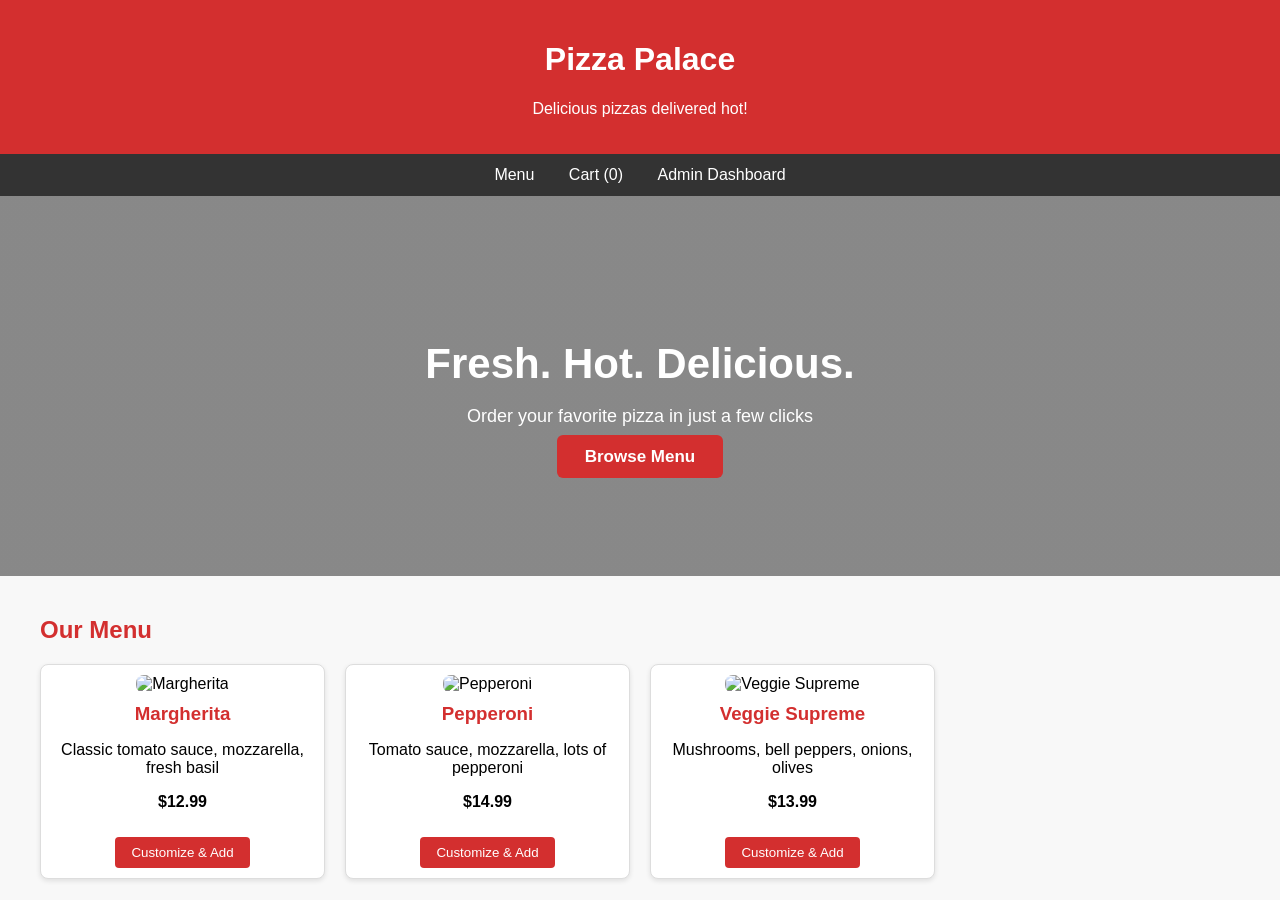
==== index.html @ 29a85cc8 "Update index.html" ====
<!DOCTYPE html>
<html lang="en">
<head>
    <meta charset="UTF-8">
    <meta name="viewport" content="width=device-width, initial-scale=1.0">
    <title>Pizza Palace - Online Ordering</title>
    <link rel="stylesheet" href="styles.css">
</head>
<body>
    <header>
        <h1>Pizza Palace</h1>
        <p>Delicious pizzas delivered hot!</p>
    </header>

    <nav>
        <a href="index.html">Menu</a>
        <a href="#" onclick="showCart()">Cart (0)</a>
        <a href="#" onclick="checkAdminAccess(); return false;">Admin Dashboard</a>
    </nav>

    <!-- Hero Banner -->
    <section class="hero">
        <div class="hero-content">
            <h2>Fresh. Hot. Delicious.</h2>
            <p>Order your favorite pizza in just a few clicks</p>
            <a href="#menu" class="btn-hero">Browse Menu</a>
        </div>
    </section>

    <main id="menu">
        <h2>Our Menu</h2>
        <div id="menu-container"></div>
    </main>

    <!-- Admin Password Modal -->
    <div id="adminAccessModal" style="position: fixed; top: 0; left: 0; width: 100%; height: 100%; background: rgba(0,0,0,0.7); display: none; align-items: center; justify-content: center; z-index: 3000;">
        <div style="background: white; padding: 30px; border-radius: 14px; width: 360px; text-align: center; box-shadow: 0 10px 30px rgba(0,0,0,0.3);">
            <h3>Admin Access</h3>
            <p>Enter Admin Password to continue:</p>
            <input type="password" id="adminPasswordField" placeholder="Password" style="width: 100%; padding: 12px; font-size: 16px; border: 2px solid #ddd; border-radius: 8px; margin: 15px 0;">
            <div style="display: flex; gap: 15px; justify-content: center; margin-top: 10px;">
                <button onclick="cancelAdminAccess()" style="padding: 12px 28px; background: #6b7280; color: white; border: none; border-radius: 8px; cursor: pointer;">Cancel</button>
                <button onclick="verifyAdminPassword()" style="padding: 12px 28px; background: #d32f2f; color: white; border: none; border-radius: 8px; cursor: pointer;">Submit</button>
            </div>
        </div>
    </div>

    <script src="script.js"></script>

    <script>
        const ADMIN_PASSWORD = "pizza123";   // Change this if needed

        function checkAdminAccess() {
            document.getElementById("adminAccessModal").style.display = "flex";
            document.getElementById("adminPasswordField").focus();
        }

        function cancelAdminAccess() {
            document.getElementById("adminAccessModal").style.display = "none";
        }

        function verifyAdminPassword() {
            const input = document.getElementById("adminPasswordField").value;
            if (input === ADMIN_PASSWORD) {
                document.getElementById("adminAccessModal").style.display = "none";
                window.location.href = "admin.html";
            } else {
                alert("Incorrect password.");
                document.getElementById("adminPasswordField").value = "";
            }
        }
    </script>
</body>
</html>
---- styles.css ----
/* ==================== GENERAL STYLES ==================== */
body {
    font-family: Arial, sans-serif;
    margin: 0;
    padding: 0;
    background-color: #f8f8f8;
}
header {
    background-color: #d32f2f;
    color: white;
    text-align: center;
    padding: 20px;
}
nav {
    background-color: #333;
    padding: 12px;
    text-align: center;
    margin-top: 0;
}
nav a {
    color: white;
    margin: 0 15px;
    text-decoration: none;
}
nav a:hover {
    color: #ffcc00;
}
main {
    padding: 20px;
    max-width: 1200px;
    margin: 0 auto;
}
h2 {
    color: #d32f2f;
}
#menu-container {
    display: grid;
    grid-template-columns: repeat(auto-fill, minmax(250px, 1fr));
    gap: 20px;
    margin-top: 20px;
}
.pizza-card {
    border: 1px solid #ddd;
    border-radius: 8px;
    padding: 10px;
    background-color: white;
    text-align: center;
    box-shadow: 0 2px 5px rgba(0,0,0,0.1);
}
.pizza-card img {
    width: 100%;
    height: 150px;
    object-fit: cover;
    border-radius: 8px;
}
.pizza-card h3 {
    margin: 10px 0 5px 0;
    color: #d32f2f;
}
.pizza-card button {
    background-color: #d32f2f;
    color: white;
    border: none;
    padding: 8px 16px;
    margin-top: 10px;
    border-radius: 4px;
    cursor: pointer;
}
.pizza-card button:hover {
    background-color: #b71c1c;
}

/* ==================== HERO BANNER ==================== */
.hero {
    background-image: linear-gradient(rgba(0, 0, 0, 0.45), rgba(0, 0, 0, 0.45)), 
                      url('https://images.unsplash.com/photo-1513104890138-7c749659a591?w=1600');
    background-size: cover;
    background-position: center;
    height: 380px;
    display: flex;
    align-items: center;
    justify-content: center;
    text-align: center;
    color: white;
    margin-bottom: 0;
}

.hero-content h2 {
    font-size: 42px;
    margin-bottom: 10px;
    color: white;           /* Changed to white */
}

.hero-content p {
    font-size: 18px;
    margin-bottom: 20px;
}

.btn-hero {
    background-color: #d32f2f;
    color: white;
    padding: 12px 28px;
    border-radius: 6px;
    text-decoration: none;
    font-size: 17px;
    font-weight: bold;
}

.btn-hero:hover {
    background-color: #b71c1c;
}

/* ==================== TOAST NOTIFICATION ==================== */
.toast {
    position: fixed;
    bottom: 30px;
    right: 30px;
    background-color: white;
    border: 2px solid #d32f2f;
    border-radius: 12px;
    padding: 20px 25px;
    box-shadow: 0 8px 25px rgba(0, 0, 0, 0.2);
    z-index: 9999;
    max-width: 320px;
    animation: slideIn 0.3s ease;
}
@keyframes slideIn {
    from { transform: translateX(100%); opacity: 0; }
    to { transform: translateX(0); opacity: 1; }
}
.toast-header {
    display: flex;
    align-items: center;
    gap: 10px;
    margin-bottom: 8px;
}
.toast-header .check { color: #28a745; font-size: 22px; }
.toast-header strong { color: #d32f2f; font-size: 17px; }
.toast-body {
    margin-bottom: 15px;
    color: #333;
    font-size: 15px;
}
.toast button {
    background-color: #d32f2f;
    color: white;
    border: none;
    padding: 10px 20px;
    border-radius: 6px;
    font-weight: bold;
    cursor: pointer;
    width: 100%;
}

/* ==================== CUSTOMIZATION PANEL ==================== */
.customization-panel {
    background-color: white;
    border: 3px solid #d32f2f;
    border-radius: 12px;
    padding: 25px;
    margin: 30px auto;
    max-width: 520px;
    box-shadow: 0 8px 20px rgba(0, 0, 0, 0.15);
}
.customization-panel h3 {
    color: #d32f2f;
    text-align: center;
    margin-bottom: 20px;
    font-size: 22px;
}
.option-group {
    margin-bottom: 18px;
}
.option-group label {
    display: block;
    font-weight: bold;
    margin-bottom: 6px;
    color: #333;
    font-size: 15px;
}
.option-group select,
.option-group input {
    width: 100%;
    padding: 10px;
    font-size: 16px;
    border: 2px solid #ddd;
    border-radius: 8px;
}
.panel-buttons {
    display: flex;
    gap: 12px;
    justify-content: center;
    margin-top: 20px;
}
.panel-buttons button {
    padding: 12px 24px;
    font-size: 16px;
    border: none;
    border-radius: 8px;
    cursor: pointer;
    font-weight: bold;
}
.panel-buttons button:first-child {
    background-color: #d32f2f;
    color: white;
}
.panel-buttons button:last-child {
    background-color: #555;
    color: white;
}

/* ==================== CART MODAL ==================== */
.cart-modal {
    position: fixed;
    top: 0;
    left: 0;
    width: 100%;
    height: 100%;
    background-color: rgba(0, 0, 0, 0.7);
    z-index: 10000;
    display: flex;
    align-items: center;
    justify-content: center;
}
.modal-content {
    background-color: white;
    border-radius: 12px;
    padding: 25px;
    max-width: 560px;
    width: 92%;
    max-height: 85vh;
    overflow-y: auto;
    box-shadow: 0 10px 30px rgba(0, 0, 0, 0.3);
}

/* Cart Items */
.cart-item {
    display: flex;
    justify-content: space-between;
    align-items: flex-start;
    padding: 14px 0;
    border-bottom: 1px solid #eee;
    gap: 15px;
}
.cart-item-info {
    flex: 1;
}
.cart-item-actions {
    display: flex;
    flex-direction: column;
    align-items: flex-end;
    gap: 8px;
}
.quantity-controls {
    display: flex;
    align-items: center;
    gap: 8px;
}
.quantity-controls button {
    width: 28px;
    height: 28px;
    border: 1px solid #ddd;
    background: white;
    font-size: 18px;
    cursor: pointer;
    border-radius: 4px;
}
.quantity-controls span {
    min-width: 24px;
    text-align: center;
    font-weight: bold;
}
.item-price {
    font-weight: bold;
    margin-top: 4px;
}
.remove-btn {
    background-color: #f8f8f8;
    color: #d32f2f;
    border: 1px solid #ddd;
    padding: 5px 12px;
    border-radius: 5px;
    font-size: 13px;
    cursor: pointer;
}
.cart-total {
    text-align: right;
    font-size: 19px;
    margin: 18px 0;
    padding-top: 12px;
    border-top: 2px solid #ddd;
}
/* Cart Action Buttons */
.cart-action-buttons {
    display: flex;
    gap: 12px;
    justify-content: center;
    margin-top: 10px;
}
.cart-action-buttons .btn-secondary {
    background-color: #f1f1f1;
    color: #333;
    padding: 12px 28px;
    border: 1px solid #ddd;
    border-radius: 8px;
    font-size: 15px;
    cursor: pointer;
}
.cart-action-buttons .btn-checkout {
    background-color: #d32f2f;
    color: white;
    padding: 12px 32px;
    border: none;
    border-radius: 8px;
    font-size: 16px;
    font-weight: bold;
    cursor: pointer;
    min-width: 140px;
}

/* ==================== CHECKOUT MODAL ==================== */
.checkout-modal {
    max-width: 520px !important;
    padding: 28px;
}
.checkout-section {
    margin-bottom: 24px;
}
.checkout-section h4 {
    color: #333;
    margin-bottom: 10px;
    font-size: 16px;
}
.order-summary {
    background-color: #f9f9f9;
    padding: 14px 16px;
    border-radius: 8px;
}
.order-item {
    display: flex;
    justify-content: space-between;
    margin-bottom: 6px;
}
.checkout-total {
    text-align: right;
    font-size: 18px;
    margin-top: 10px;
}
.form-group {
    margin-bottom: 15px;
}
.form-group label {
    display: block;
    font-weight: 600;
    margin-bottom: 6px;
    color: #444;
    font-size: 14px;
}
.form-group input {
    width: 100%;
    padding: 12px;
    font-size: 16px;
    border: 2px solid #ddd;
    border-radius: 8px;
}
.form-row {
    display: flex;
    gap: 16px;
}
.form-row .form-group {
    flex: 1;
}
.modal-buttons {
    display: flex;
    gap: 12px;
    justify-content: center;
    margin-top: 15px;
}
.btn-primary {
    background-color: #d32f2f;
    color: white;
    padding: 13px 32px;
    border: none;
    border-radius: 8px;
    font-size: 16px;
    cursor: pointer;
}
.btn-secondary {
    background-color: #555;
    color: white;
    padding: 13px 32px;
    border: none;
    border-radius: 8px;
    font-size: 16px;
    cursor: pointer;
}
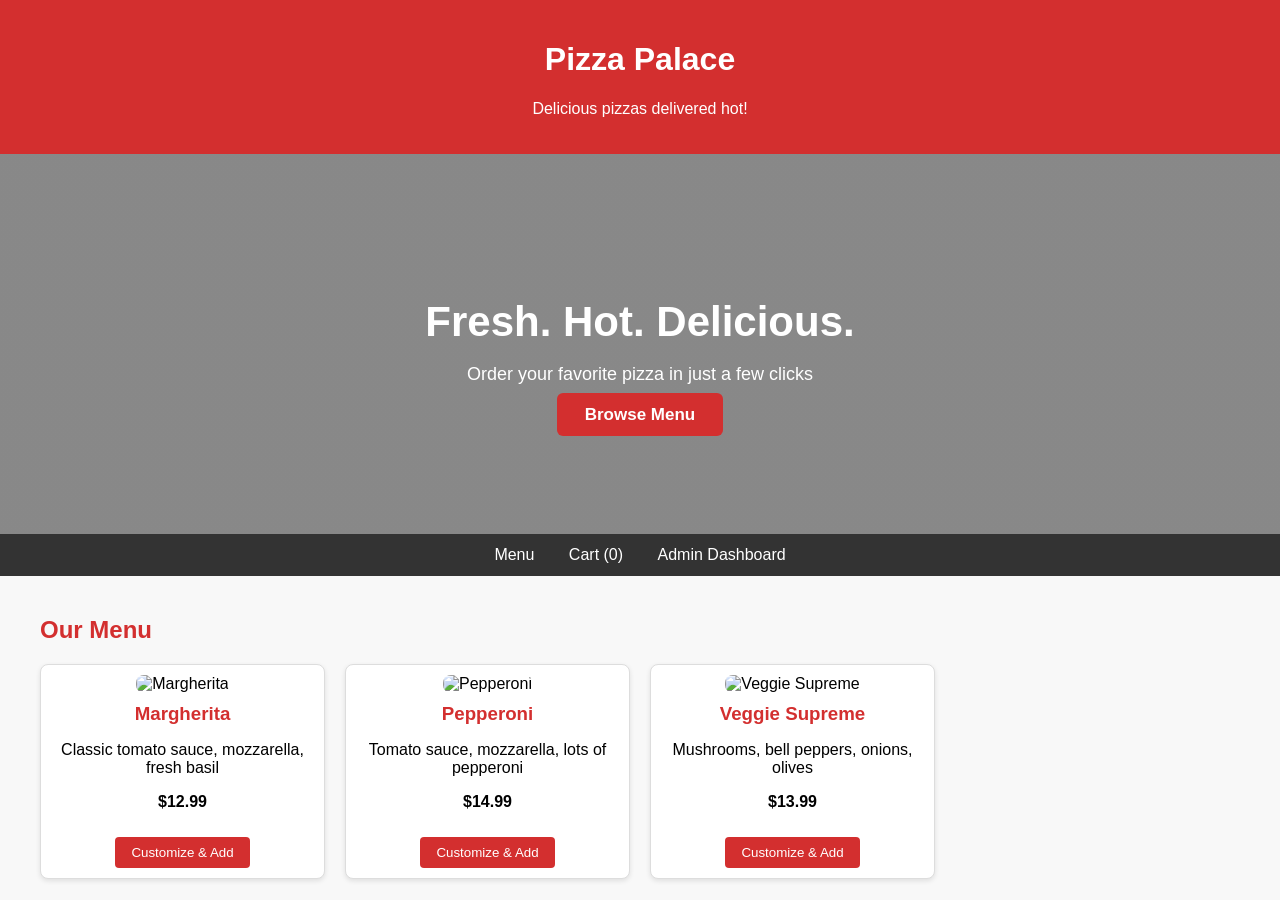
==== commit f4f655be: "Update index.html" ====
--- a/index.html
+++ b/index.html
@@ -7,18 +7,13 @@
     <link rel="stylesheet" href="styles.css">
 </head>
 <body>
+    <!-- Header -->
     <header>
         <h1>Pizza Palace</h1>
         <p>Delicious pizzas delivered hot!</p>
     </header>
 
-    <nav>
-        <a href="index.html">Menu</a>
-        <a href="#" onclick="showCart()">Cart (0)</a>
-        <a href="#" onclick="checkAdminAccess(); return false;">Admin Dashboard</a>
-    </nav>
-
-    <!-- Hero Banner -->
+    <!-- Hero Section -->
     <section class="hero">
         <div class="hero-content">
             <h2>Fresh. Hot. Delicious.</h2>
@@ -27,48 +22,48 @@
         </div>
     </section>
 
+    <!-- Navigation -->
+    <nav>
+        <a href="index.html">Menu</a>
+        <a href="#" onclick="showCart()">Cart (0)</a>
+        <a href="#" onclick="checkAdminAccess(); return false;">Admin Dashboard</a>
+    </nav>
+
+    <!-- Main Content -->
     <main id="menu">
         <h2>Our Menu</h2>
-        <div id="menu-container"></div>
+        <div id="menu-container">
+            <!-- Pizza cards appear here -->
+        </div>
     </main>
 
-    <!-- Admin Password Modal -->
-    <div id="adminAccessModal" style="position: fixed; top: 0; left: 0; width: 100%; height: 100%; background: rgba(0,0,0,0.7); display: none; align-items: center; justify-content: center; z-index: 3000;">
-        <div style="background: white; padding: 30px; border-radius: 14px; width: 360px; text-align: center; box-shadow: 0 10px 30px rgba(0,0,0,0.3);">
-            <h3>Admin Access</h3>
-            <p>Enter Admin Password to continue:</p>
-            <input type="password" id="adminPasswordField" placeholder="Password" style="width: 100%; padding: 12px; font-size: 16px; border: 2px solid #ddd; border-radius: 8px; margin: 15px 0;">
-            <div style="display: flex; gap: 15px; justify-content: center; margin-top: 10px;">
-                <button onclick="cancelAdminAccess()" style="padding: 12px 28px; background: #6b7280; color: white; border: none; border-radius: 8px; cursor: pointer;">Cancel</button>
-                <button onclick="verifyAdminPassword()" style="padding: 12px 28px; background: #d32f2f; color: white; border: none; border-radius: 8px; cursor: pointer;">Submit</button>
+    <!-- Admin Access Modal -->
+    <div id="adminAccessModal" style="position: fixed; top: 0; left: 0; width: 100%; height: 100%; background: rgba(0,0,0,0.6); display: none; align-items: center; justify-content: center; z-index: 3000;">
+        <div style="background: white; padding: 30px; border-radius: 12px; width: 320px; text-align: center; box-shadow: 0 10px 30px rgba(0,0,0,0.3);">
+            <h3 style="margin-top: 0; color: #1f2937;">Admin Access</h3>
+            <p style="color: #555; margin-bottom: 15px;">Enter password to access the dashboard</p>
+            
+            <input type="password" id="adminPasswordInput" placeholder="Enter password" 
+                   style="width: 100%; padding: 12px; font-size: 16px; border: 2px solid #ddd; border-radius: 8px; margin-bottom: 15px;">
+            
+            <!-- Professional error message (hidden by default) -->
+            <p id="passwordErrorMsg" style="color: #ef4444; font-size: 14px; margin: 0 0 15px 0; display: none;">
+                Incorrect password. Please try again.
+            </p>
+
+            <div style="display: flex; gap: 12px; justify-content: center;">
+                <button onclick="cancelAdminAccess()" 
+                        style="background: #6b7280; color: white; padding: 12px 24px; border: none; border-radius: 8px; cursor: pointer; font-size: 15px;">
+                    Cancel
+                </button>
+                <button onclick="verifyAdminPassword()" 
+                        style="background: #d32f2f; color: white; padding: 12px 24px; border: none; border-radius: 8px; cursor: pointer; font-size: 15px;">
+                    Submit
+                </button>
             </div>
         </div>
     </div>
 
     <script src="script.js"></script>
-
-    <script>
-        const ADMIN_PASSWORD = "pizza123";   // Change this if needed
-
-        function checkAdminAccess() {
-            document.getElementById("adminAccessModal").style.display = "flex";
-            document.getElementById("adminPasswordField").focus();
-        }
-
-        function cancelAdminAccess() {
-            document.getElementById("adminAccessModal").style.display = "none";
-        }
-
-        function verifyAdminPassword() {
-            const input = document.getElementById("adminPasswordField").value;
-            if (input === ADMIN_PASSWORD) {
-                document.getElementById("adminAccessModal").style.display = "none";
-                window.location.href = "admin.html";
-            } else {
-                alert("Incorrect password.");
-                document.getElementById("adminPasswordField").value = "";
-            }
-        }
-    </script>
 </body>
 </html>
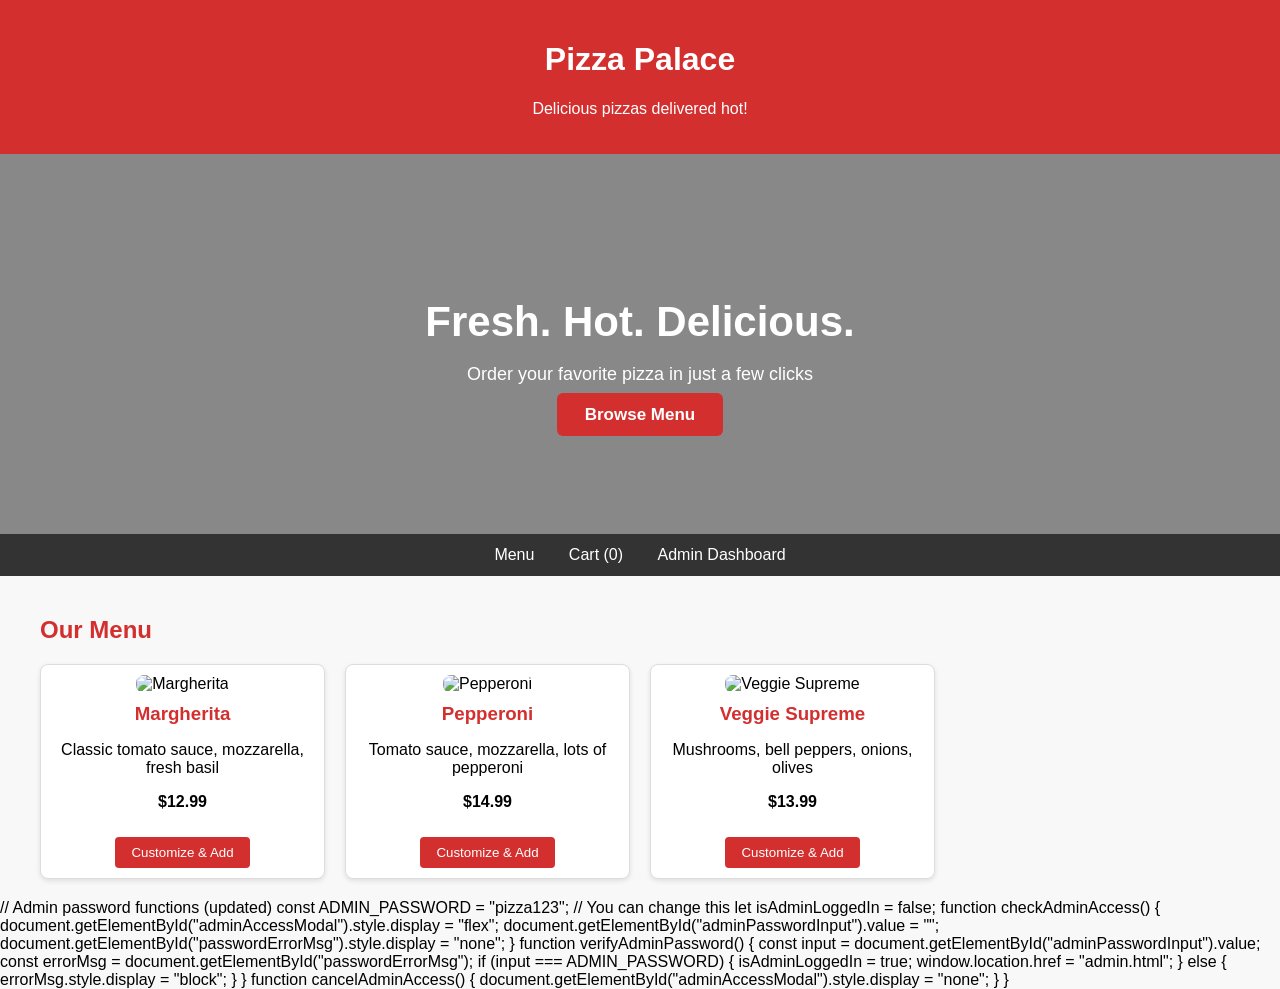
==== commit c187106d: "Update index.html" ====
--- a/index.html
+++ b/index.html
@@ -33,31 +33,31 @@
     <main id="menu">
         <h2>Our Menu</h2>
         <div id="menu-container">
-            <!-- Pizza cards appear here -->
+            <!-- Pizza cards appear here via JS -->
         </div>
     </main>
 
     <!-- Admin Access Modal -->
     <div id="adminAccessModal" style="position: fixed; top: 0; left: 0; width: 100%; height: 100%; background: rgba(0,0,0,0.6); display: none; align-items: center; justify-content: center; z-index: 3000;">
-        <div style="background: white; padding: 30px; border-radius: 12px; width: 320px; text-align: center; box-shadow: 0 10px 30px rgba(0,0,0,0.3);">
-            <h3 style="margin-top: 0; color: #1f2937;">Admin Access</h3>
-            <p style="color: #555; margin-bottom: 15px;">Enter password to access the dashboard</p>
+        <div style="background: white; padding: 40px 40px; border-radius: 16px; width: 380px; max-width: 92%; text-align: center; box-shadow: 0 10px 30px rgba(0,0,0,0.3); margin-left: 60px;">
             
-            <input type="password" id="adminPasswordInput" placeholder="Enter password" 
-                   style="width: 100%; padding: 12px; font-size: 16px; border: 2px solid #ddd; border-radius: 8px; margin-bottom: 15px;">
+            <h3 style="margin: 0 0 10px 0; color: #1f2937; font-size: 23px;">Admin Access</h3>
+            <p style="color: #555; margin: 0 0 24px 0; font-size: 15.5px;">Enter password to access the dashboard</p>
             
-            <!-- Professional error message (hidden by default) -->
-            <p id="passwordErrorMsg" style="color: #ef4444; font-size: 14px; margin: 0 0 15px 0; display: none;">
+            <input type="password" id="adminPasswordInput" placeholder="Enter password"
+                   style="width: 100%; padding: 14px 16px; font-size: 16px; border: 2px solid #e5e7eb; border-radius: 10px; margin-bottom: 16px; outline: none;">
+            
+            <p id="passwordErrorMsg" style="color: #ef4444; font-size: 14px; margin: 0 0 20px 0; display: none; font-weight: 500;">
                 Incorrect password. Please try again.
             </p>
-
-            <div style="display: flex; gap: 12px; justify-content: center;">
-                <button onclick="cancelAdminAccess()" 
-                        style="background: #6b7280; color: white; padding: 12px 24px; border: none; border-radius: 8px; cursor: pointer; font-size: 15px;">
+            
+            <div style="display: flex; gap: 16px; justify-content: center;">
+                <button onclick="cancelAdminAccess()"
+                        style="width: 140px; background: #6b7280; color: white; padding: 13px 0; border: none; border-radius: 10px; cursor: pointer; font-size: 15px; font-weight: 500;">
                     Cancel
                 </button>
-                <button onclick="verifyAdminPassword()" 
-                        style="background: #d32f2f; color: white; padding: 12px 24px; border: none; border-radius: 8px; cursor: pointer; font-size: 15px;">
+                <button onclick="verifyAdminPassword()"
+                        style="width: 140px; background: #d32f2f; color: white; padding: 13px 0; border: none; border-radius: 10px; cursor: pointer; font-size: 15px; font-weight: 500;">
                     Submit
                 </button>
             </div>
@@ -65,5 +65,34 @@
     </div>
 
     <script src="script.js"></script>
+
+  // Admin password functions (updated)
+const ADMIN_PASSWORD = "pizza123"; // You can change this
+
+let isAdminLoggedIn = false;
+
+function checkAdminAccess() {
+    document.getElementById("adminAccessModal").style.display = "flex";
+    document.getElementById("adminPasswordInput").value = "";
+    document.getElementById("passwordErrorMsg").style.display = "none";
+}
+
+function verifyAdminPassword() {
+    const input = document.getElementById("adminPasswordInput").value;
+    const errorMsg = document.getElementById("passwordErrorMsg");
+    
+    if (input === ADMIN_PASSWORD) {
+        isAdminLoggedIn = true;
+        window.location.href = "admin.html";
+    } else {
+        errorMsg.style.display = "block";
+    }
+}
+
+function cancelAdminAccess() {
+    document.getElementById("adminAccessModal").style.display = "none";
+}
+        }
+    </script>
 </body>
 </html>
--- a/styles.css
+++ b/styles.css
@@ -394,3 +394,20 @@
     font-size: 16px;
     cursor: pointer;
 }
+
+/* ==================== VALIDATION STYLES (S2-06) ==================== */
+.form-group input.invalid {
+    border-color: #ef4444 !important;
+    background-color: #fef2f2;
+}
+
+.error-message {
+    color: #ef4444 !important;
+    font-size: 13px;
+    margin-top: 4px;
+    min-height: 18px;
+}
+
+.checkout-modal .form-group {
+    margin-bottom: 16px;
+}
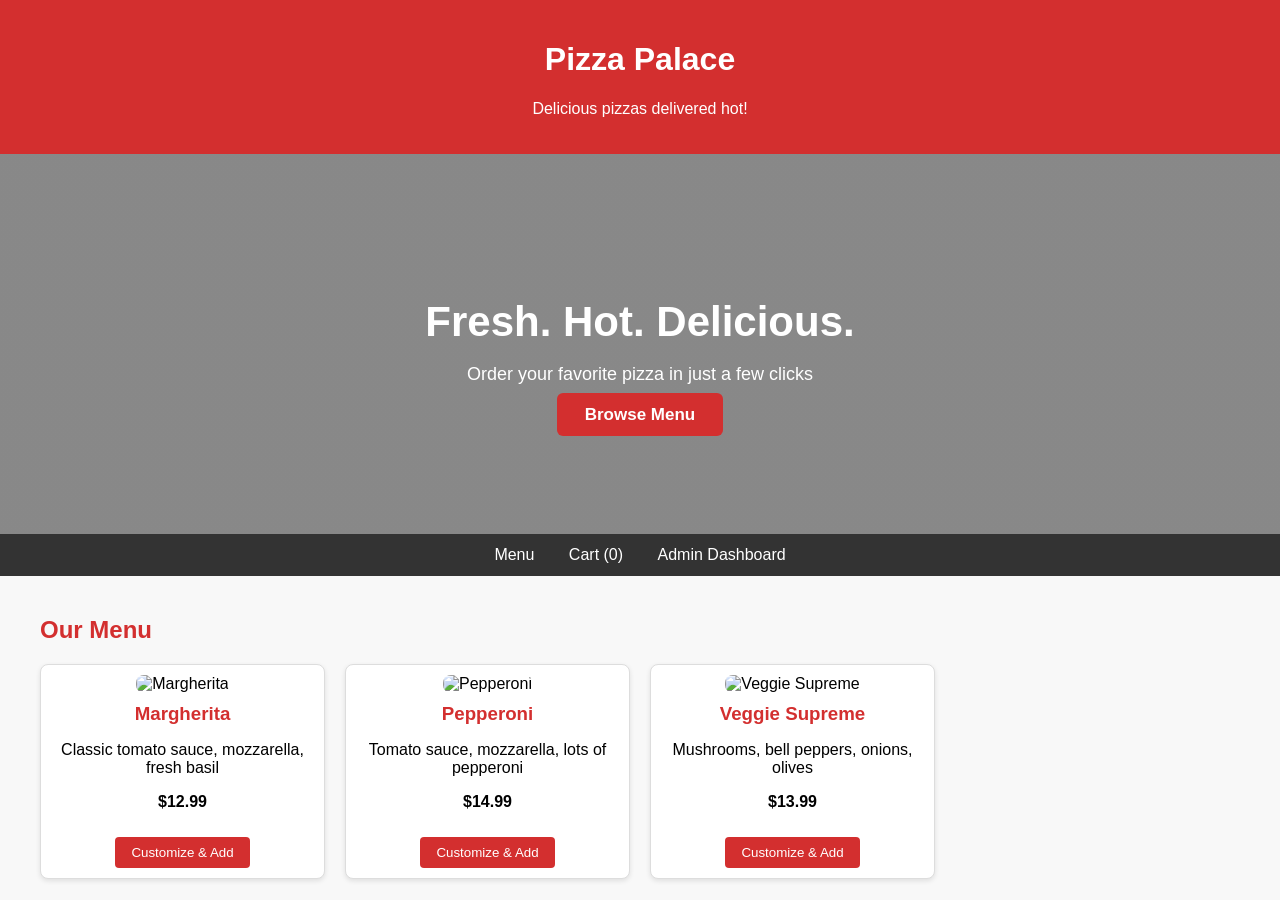
==== commit 2803bde2: "Update index.html" ====
--- a/index.html
+++ b/index.html
@@ -66,33 +66,33 @@
 
     <script src="script.js"></script>
 
-  // Admin password functions (updated)
-const ADMIN_PASSWORD = "pizza123"; // You can change this
+<script>
 
-let isAdminLoggedIn = false;
+    // Admin password functions (updated)
+    const ADMIN_PASSWORD = "pizza123";
 
-function checkAdminAccess() {
-    document.getElementById("adminAccessModal").style.display = "flex";
-    document.getElementById("adminPasswordInput").value = "";
-    document.getElementById("passwordErrorMsg").style.display = "none";
-}
+    function checkAdminAccess() {
+        document.getElementById("adminAccessModal").style.display = "flex";
+        document.getElementById("adminPasswordInput").value = "";
+        document.getElementById("passwordErrorMsg").style.display = "none";
+    }
 
-function verifyAdminPassword() {
-    const input = document.getElementById("adminPasswordInput").value;
-    const errorMsg = document.getElementById("passwordErrorMsg");
+    function verifyAdminPassword() {
+        const input = document.getElementById("adminPasswordInput").value;
+        const errorMsg = document.getElementById("passwordErrorMsg");
+        
+        if (input === ADMIN_PASSWORD) {
+            sessionStorage.setItem("isAdmin", "true");   // Important line
+            window.location.href = "admin.html";
+        } else {
+            errorMsg.style.display = "block";
+        }
+    }
+
+    function cancelAdminAccess() {
+        document.getElementById("adminAccessModal").style.display = "none";
+    }
+</script>
     
-    if (input === ADMIN_PASSWORD) {
-        isAdminLoggedIn = true;
-        window.location.href = "admin.html";
-    } else {
-        errorMsg.style.display = "block";
-    }
-}
-
-function cancelAdminAccess() {
-    document.getElementById("adminAccessModal").style.display = "none";
-}
-        }
-    </script>
 </body>
 </html>
